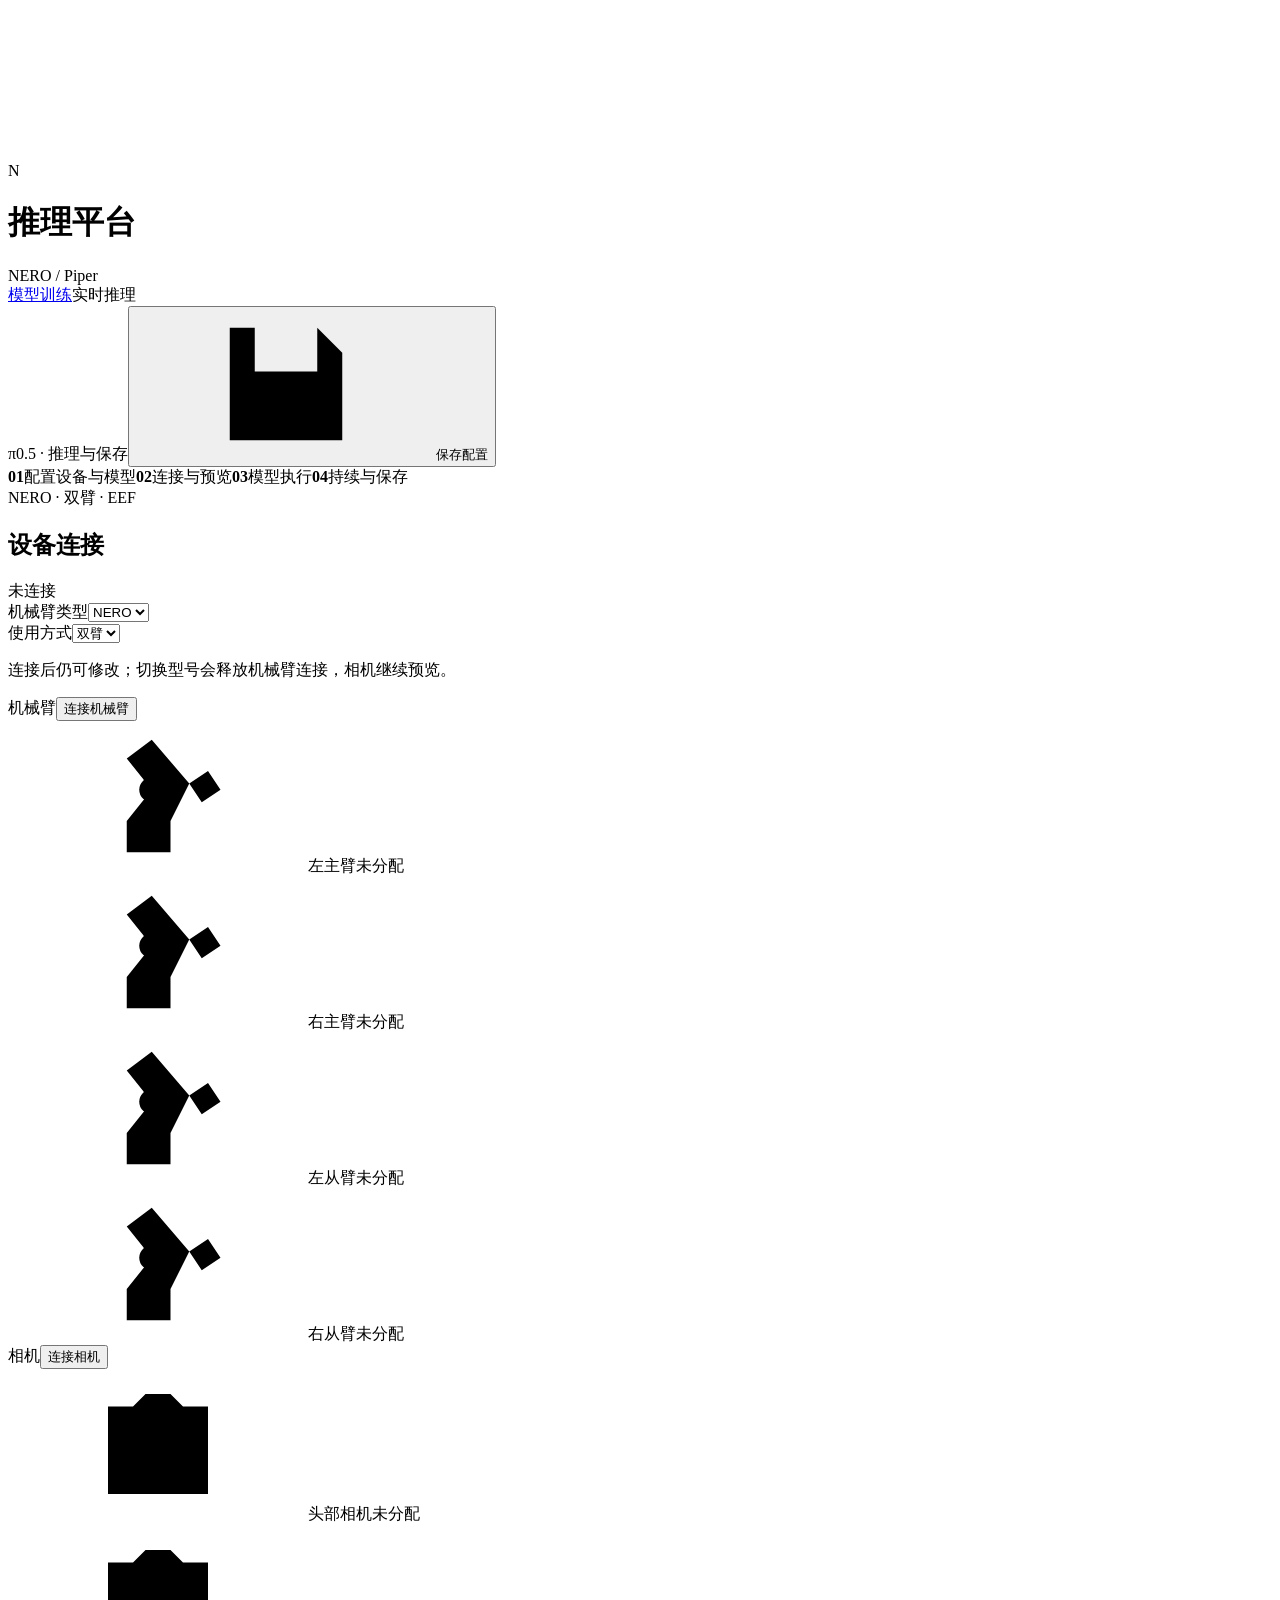
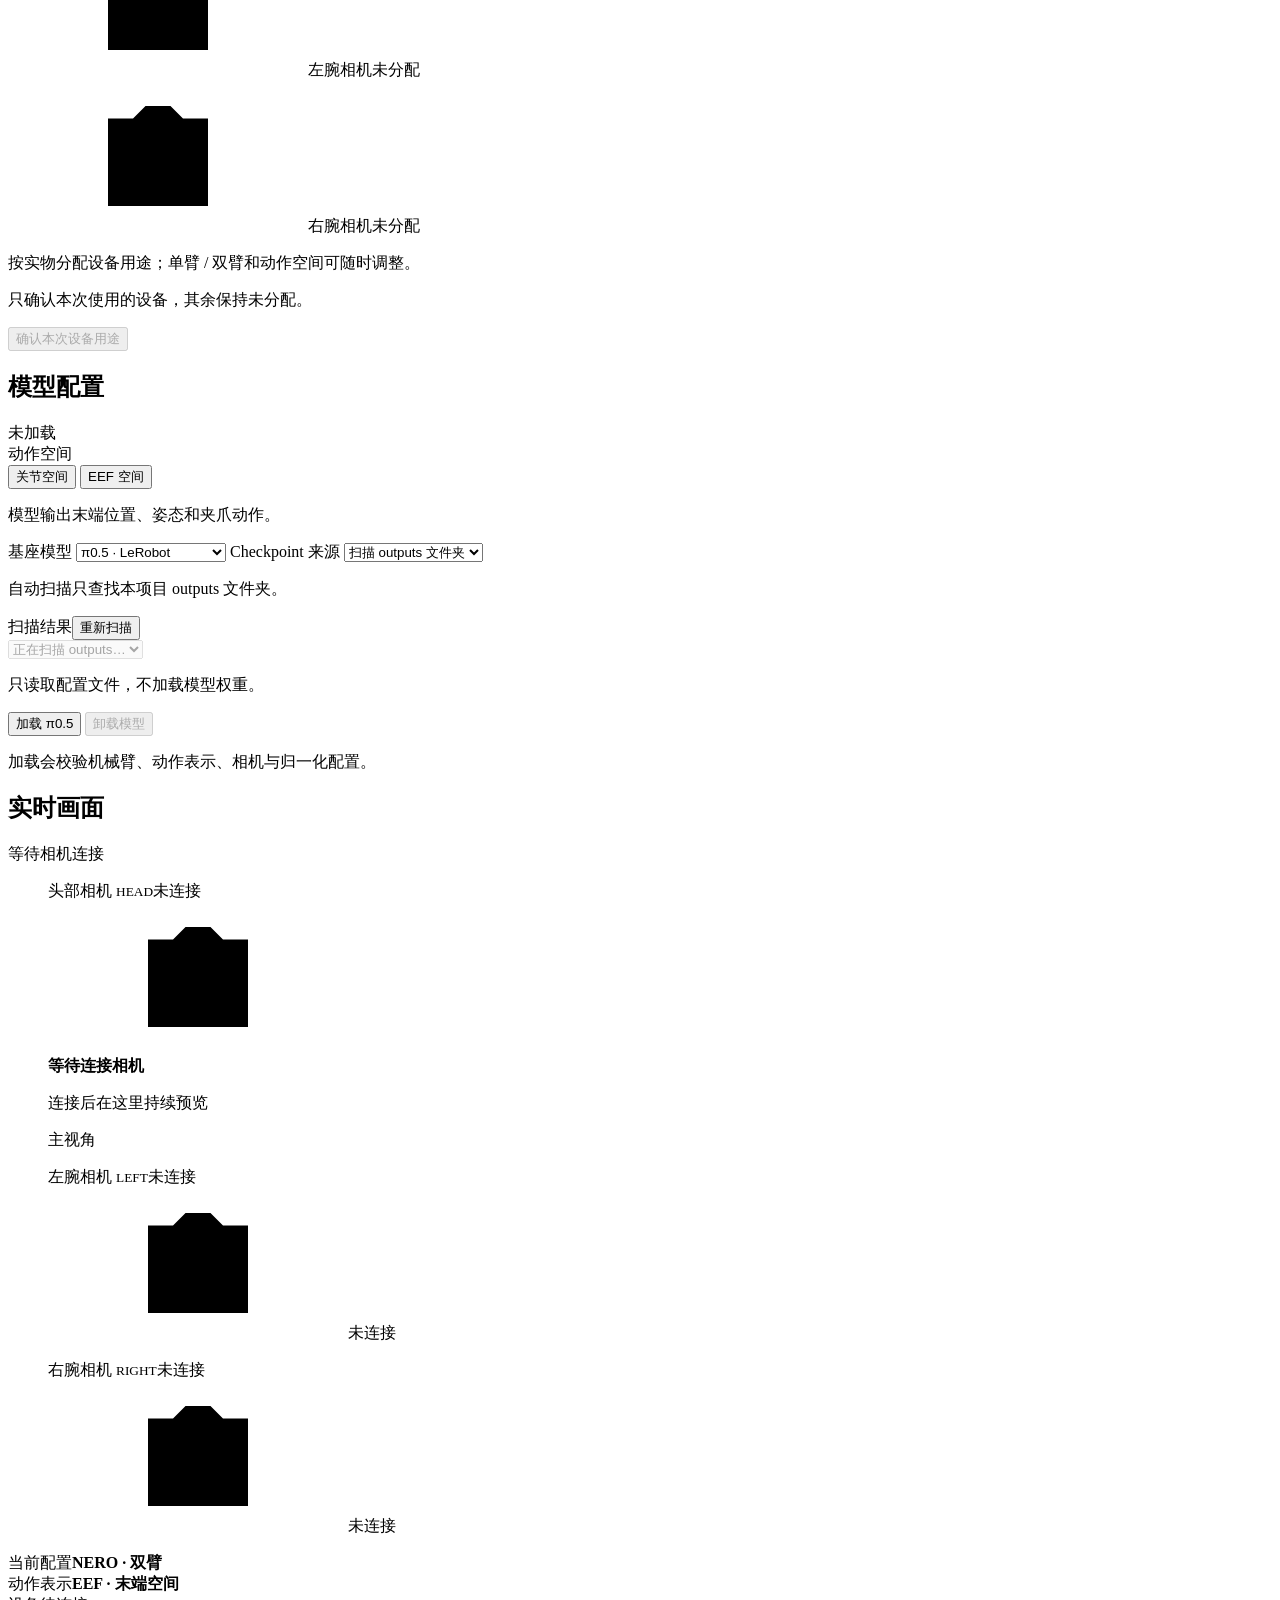
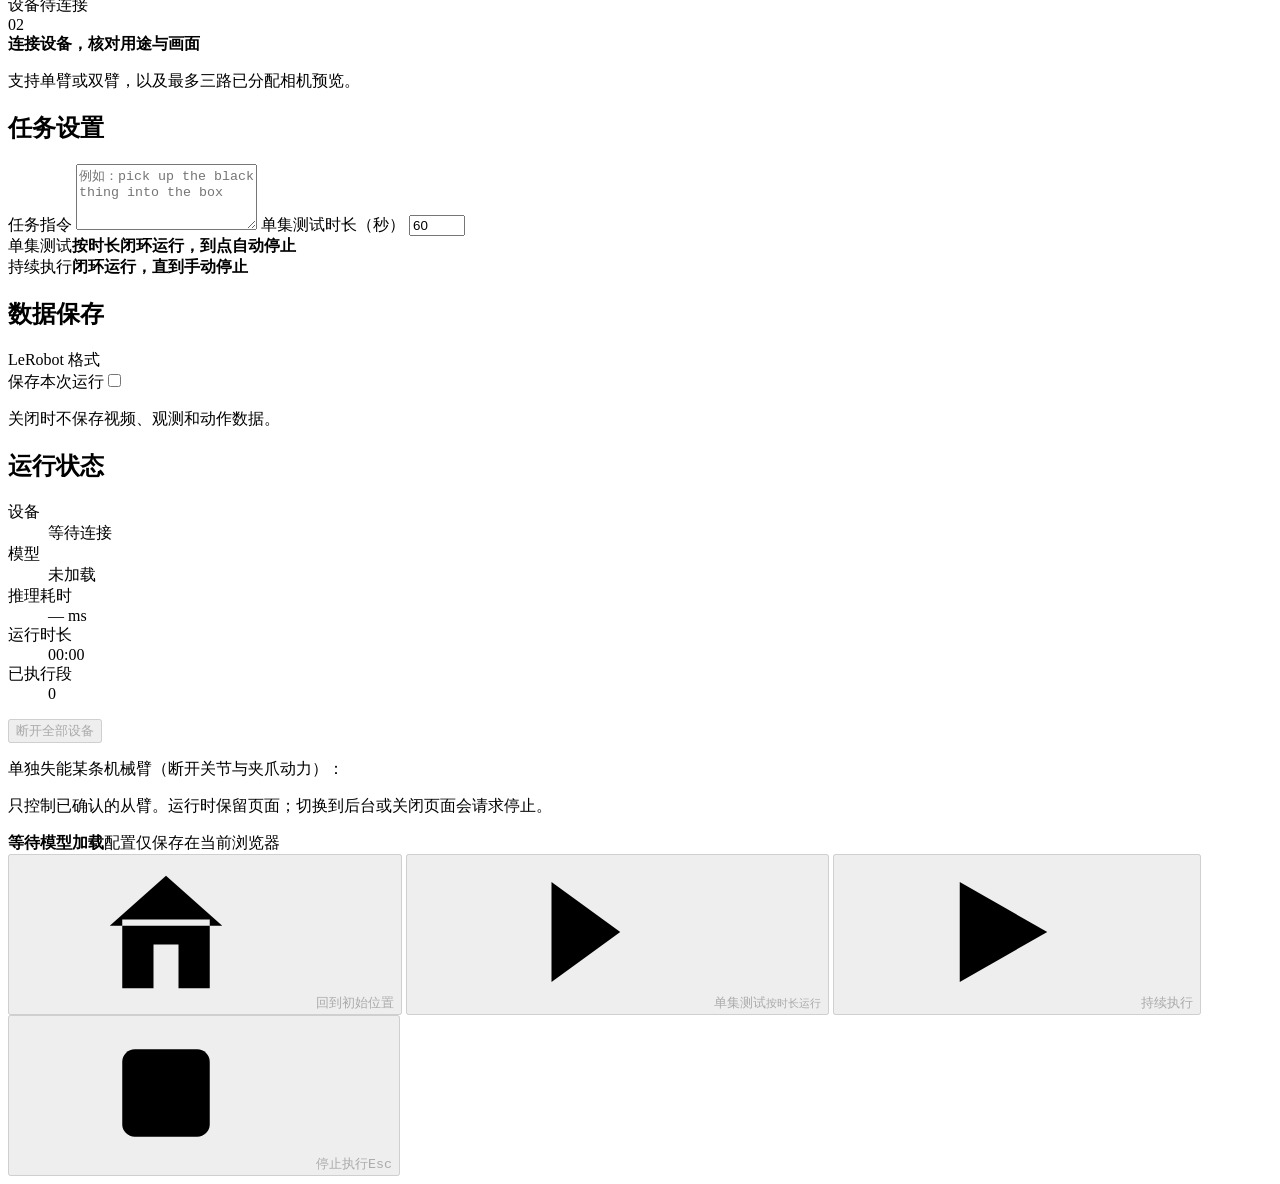
==== examples/inference_platform/inference_platform/templates/platform.html @ 8cd92c37 "feat: Nero 双臂推理/训练平台 + 关节限位测量 + 双臂机器人定义 - examples/inference_platform: π0.5 推理平台（设备管理、微动、限位测量、单集/持续执" ====
<!doctype html>
<html lang="zh-CN">
<head>
  <meta charset="utf-8">
  <meta name="viewport" content="width=device-width, initial-scale=1">
    <meta name="platform-ui-version" content="5">
  <meta name="checkpoint-ui-version" content="2">
  <title>NERO / Piper · 推理平台</title>
  <link rel="stylesheet" href="/static/platform.css">
  <link rel="stylesheet" href="/static/devices.css">
  <script src="/static/platform.js" defer></script>
  <script src="/static/devices.js" defer></script>
  <script src="/static/inference.js" defer></script>
</head>
<body>
  <svg class="icon-library" aria-hidden="true" xmlns="http://www.w3.org/2000/svg">
    <symbol id="i-camera" viewBox="0 0 24 24"><path d="M4 6h4l2-2h4l2 2h4v14H4z"/><circle cx="12" cy="13" r="4"/></symbol>
    <symbol id="i-arm" viewBox="0 0 24 24"><path d="M4 21h16M7 21v-5l4-5-4-5 4-3 6 7-3 6v5M17 10l3-2 2 3-3 2"/><circle cx="11" cy="11" r="2"/></symbol>
    <symbol id="i-home" viewBox="0 0 24 24"><path d="m3 11 9-8 9 8M5 10v11h5v-7h4v7h5V10"/></symbol>
    <symbol id="i-play" viewBox="0 0 24 24"><path d="m7 4 14 8-14 8z"/></symbol>
    <symbol id="i-step" viewBox="0 0 24 24"><path d="M5 4v16m5-16 11 8-11 8z"/></symbol>
    <symbol id="i-stop" viewBox="0 0 24 24"><rect x="5" y="5" width="14" height="14" rx="2"/></symbol>
    <symbol id="i-save" viewBox="0 0 24 24"><path d="M4 3h13l4 4v14H3V3h1m3 0v7h10V3M7 21v-7h10v7"/></symbol>
  </svg>
  <header class="topbar">
    <div class="brand"><span class="brand-mark">N</span><div><h1>推理平台</h1><span>NERO / Piper</span></div></div>
    <nav aria-label="主导航"><a class="nav-link" href="http://127.0.0.1:7863">模型训练</a><span class="nav-active">实时推理</span></nav>
    <div class="top-actions"><span class="stage-badge">π0.5 · 推理与保存</span><button id="save-config" class="button compact"><svg><use href="#i-save"/></svg>保存配置</button></div>
  </header>
  <div class="setup-bar">
    <div class="setup-stages"><span><b>01</b>配置设备与模型</span><i></i><span><b>02</b>连接与预览</span><i></i><span class="current"><b>03</b>模型执行</span><i></i><span><b>04</b>持续与保存</span></div>
    <span class="scope-summary" id="scope-summary">NERO · 双臂 · EEF</span>
  </div>
  <form id="config-form" class="workspace">
    <aside class="left-column">
      <section class="panel device-panel">
        <div class="panel-heading"><h2>设备连接</h2><span id="device-status" class="status muted-status">未连接</span></div>
        <div class="two-fields">
          <div><label for="robot">机械臂类型</label><select id="robot"><option value="nero">NERO</option><option value="piper">Piper</option></select></div>
          <div><label for="arms">使用方式</label><select id="arms"><option value="dual">双臂</option><option value="single">单臂</option></select></div>
        </div>
        <p id="device-config-message" class="field-note" role="status">连接后仍可修改；切换型号会释放机械臂连接，相机继续预览。</p>
        <div class="section-label"><span>机械臂</span><button id="manage-arms" class="text-button" type="button">连接机械臂</button></div>
        <div class="device-row"><span><svg><use href="#i-arm"/></svg>左主臂</span><span id="arm-left-leader-status" class="muted">未分配</span></div>
        <div class="device-row"><span><svg><use href="#i-arm"/></svg>右主臂</span><span id="arm-right-leader-status" class="muted">未分配</span></div>
        <div class="device-row"><span><svg><use href="#i-arm"/></svg>左从臂</span><span id="arm-left-follower-status" class="muted">未分配</span></div>
        <div class="device-row"><span><svg><use href="#i-arm"/></svg>右从臂</span><span id="arm-right-follower-status" class="muted">未分配</span></div>
        <div class="section-label camera-heading"><span>相机</span><button id="manage-cameras" class="text-button" type="button">连接相机</button></div>
        <div class="device-row"><span><svg><use href="#i-camera"/></svg>头部相机</span><span id="camera-head-status" class="muted">未分配</span></div>
        <div class="device-row"><span><svg><use href="#i-camera"/></svg>左腕相机</span><span id="camera-left-status" class="muted">未分配</span></div>
        <div class="device-row"><span><svg><use href="#i-camera"/></svg>右腕相机</span><span id="camera-right-status" class="muted">未分配</span></div>
        <p class="field-note" id="connection-note">按实物分配设备用途；单臂 / 双臂和动作空间可随时调整。</p>
        <p class="field-note" id="current-device-selection">只确认本次使用的设备，其余保持未分配。</p>
        <button type="button" id="confirm-current-devices" class="button full" disabled>确认本次设备用途</button>
        <p id="device-confirm-error" class="config-issue" role="alert" hidden></p>
      </section>
      <section class="panel model-panel">
        <div class="panel-heading"><h2>模型配置</h2><span id="model-tag" class="small-tag">未加载</span></div>
        <label id="space-label">动作空间</label>
        <div class="segmented" role="group" aria-labelledby="space-label">
          <button type="button" data-space="joint" aria-pressed="false">关节空间</button>
          <button type="button" data-space="eef" aria-pressed="true">EEF 空间</button>
        </div>
        <p id="space-description" class="field-note">模型输出末端位置、姿态和夹爪动作。</p>
        <label for="model">基座模型</label>
        <select id="model"><option value="pi05">π0.5 · LeRobot</option><option value="openwam" disabled>OpenWAM · 暂不接入</option></select>
        <label for="checkpoint-source">Checkpoint 来源</label>
        <select id="checkpoint-source">
          <option value="outputs">扫描 outputs 文件夹</option>
          <option value="manual">手动选择文件夹…</option>
        </select>
        <p id="checkpoint-scan-hint" class="field-note">自动扫描只查找本项目 outputs 文件夹。</p>
        <div id="outputs-checkpoint-field">
          <div class="field-heading"><label for="checkpoint">扫描结果</label><button type="button" id="refresh-checkpoints" class="text-button">重新扫描</button></div>
          <select id="checkpoint" disabled><option value="">正在扫描 outputs…</option></select>
        </div>
        <div id="manual-checkpoint-field" hidden>
          <button type="button" id="choose-checkpoint" class="button full">选择 checkpoint 文件夹…</button>
          <p id="manual-checkpoint-path" class="checkpoint-detail">尚未选择文件夹</p>
        </div>
        <p id="checkpoint-selection-message" class="field-note" role="status" hidden></p>
        <p id="checkpoint-detail" class="checkpoint-detail">只读取配置文件，不加载模型权重。</p>
        <p id="config-issue" class="config-issue" role="status" hidden></p>
        <button type="button" id="load-model" class="button full">加载 π0.5</button>
        <button type="button" id="unload-model" class="text-button" disabled>卸载模型</button>
        <p id="model-message" class="field-note" role="status">加载会校验机械臂、动作表示、相机与归一化配置。</p>
      </section>
    </aside>
    <section class="panel vision-panel">
      <div class="panel-heading"><h2>实时画面</h2><span id="preview-status" class="small-tag">等待相机连接</span></div>
      <div class="camera-grid">
        <figure class="camera-view main-camera" data-camera-role="head">
          <figcaption><span>头部相机 <small>HEAD</small></span><span class="frame-status">未连接</span></figcaption>
          <img class="live-frame" alt="头部相机实时画面" hidden>
          <div class="camera-empty"><div class="camera-icon"><svg><use href="#i-camera"/></svg></div><strong>等待连接相机</strong><p>连接后在这里持续预览</p></div>
          <span class="view-label">主视角</span>
        </figure>
        <figure class="camera-view" data-camera-role="left">
          <figcaption><span>左腕相机 <small>LEFT</small></span><span class="frame-status">未连接</span></figcaption>
          <img class="live-frame" alt="左腕相机实时画面" hidden>
          <div class="camera-empty small"><svg><use href="#i-camera"/></svg><span>未连接</span></div>
        </figure>
        <figure class="camera-view" data-camera-role="right">
          <figcaption><span>右腕相机 <small>RIGHT</small></span><span class="frame-status">未连接</span></figcaption>
          <img class="live-frame" alt="右腕相机实时画面" hidden>
          <div class="camera-empty small"><svg><use href="#i-camera"/></svg><span>未连接</span></div>
        </figure>
      </div>
      <div class="observation-summary"><div><span class="eyebrow">当前配置</span><strong id="observation-title">NERO · 双臂</strong></div><div><span class="eyebrow">动作表示</span><strong id="observation-space">EEF · 末端空间</strong></div><span id="connection-summary" class="not-ready">设备待连接</span></div>
      <div class="stage-note"><span class="note-number">02</span><div><strong>连接设备，核对用途与画面</strong><p id="device-message" role="status">支持单臂或双臂，以及最多三路已分配相机预览。</p></div></div>
    </section>
    <aside class="right-column">
      <section class="panel">
        <div class="panel-heading"><h2>任务设置</h2></div>
        <label for="task">任务指令</label>
        <textarea id="task" rows="4" placeholder="例如：pick up the black thing into the box"></textarea>
        <label for="duration">单集测试时长（秒）</label>
        <input id="duration" type="number" min="1" max="600" step="1" inputmode="numeric" value="60">
        <div class="task-summary"><span>单集测试</span><strong>按时长闭环运行，到点自动停止</strong></div>
        <div class="task-summary"><span>持续执行</span><strong>闭环运行，直到手动停止</strong></div>
      </section>
      <section class="panel">
        <div class="panel-heading"><h2>数据保存</h2><span class="small-tag">LeRobot 格式</span></div>
        <label class="switch-row" for="record"><span>保存本次运行</span><input id="record" type="checkbox" role="switch"><span class="switch-track" aria-hidden="true"></span></label>
        <p class="field-note" id="record-description">关闭时不保存视频、观测和动作数据。</p>
        <div id="record-fields" hidden><label for="dataset-name">数据集名称</label><input id="dataset-name" placeholder="nero/inference_pick01" spellcheck="false"><label for="output-dir">保存目录</label><input id="output-dir" placeholder="默认：outputs/inference" spellcheck="false"><p class="field-note">每次执行生成独立目录，保存 RGB 视频、状态、实际控制动作与模型原始预测。</p></div>
      </section>
      <section class="panel runtime-panel">
        <div class="panel-heading"><h2>运行状态</h2></div>
        <dl><div><dt>设备</dt><dd id="runtime-devices">等待连接</dd></div><div><dt>模型</dt><dd id="runtime-model">未加载</dd></div><div><dt>推理耗时</dt><dd id="runtime-latency">— ms</dd></div><div><dt>运行时长</dt><dd id="runtime-elapsed">00:00</dd></div><div><dt>已执行段</dt><dd id="runtime-chunks">0</dd></div></dl>
        <p id="record-result" class="checkpoint-detail" role="status" hidden></p>
        <button type="button" id="disconnect-all" class="button full" disabled>断开全部设备</button>
        <p class="field-note">单独失能某条机械臂（断开关节与夹爪动力）：</p>
        <div id="arm-disable-list" class="arm-disable-list"></div>
        <p class="field-note">只控制已确认的从臂。运行时保留页面；切换到后台或关闭页面会请求停止。</p>
      </section>
    </aside>
  </form>
  <footer class="control-bar">
    <div class="control-status"><span class="status-light"></span><div><strong id="inference-message" role="status">等待模型加载</strong><span id="save-status" role="status" aria-live="polite">配置仅保存在当前浏览器</span></div></div>
    <div class="control-buttons">
      <button id="home-motion" class="button motion-button" disabled title="仅已确认的从臂，速度 10%"><svg><use href="#i-home"/></svg><span>回到初始位置</span></button>
      <button id="single-motion" class="button motion-button" disabled title="按上方设置时长闭环运行，到点自动停止"><svg><use href="#i-step"/></svg><span>单集测试<small>按时长运行</small></span></button>
      <button id="continuous-motion" class="button primary motion-button" disabled title="每段结束后重新观测，直到停止"><svg><use href="#i-play"/></svg><span>持续执行</span></button>
      <button id="stop-motion" class="button stop motion-button" disabled title="停止微动、模型执行或回位"><svg><use href="#i-stop"/></svg><span>停止执行</span><kbd>Esc</kbd></button>
    </div>
  </footer>
  <dialog id="device-dialog" aria-labelledby="device-dialog-title">
    <div class="dialog-heading"><div><h2 id="device-dialog-title">连接与分配设备</h2><p class="field-note">连接反馈 → 微动辨认机械臂 → 分配用途 → 按实物确认</p></div><div class="device-actions"><button type="button" id="stop-jog" class="button stop compact" disabled>停止微动 · Esc</button><button type="button" id="close-devices" class="button compact">完成</button></div></div>
    <div class="device-toolbar"><button type="button" id="scan-devices" class="button primary">检测设备</button><button type="button" id="dialog-disconnect" class="button" disabled>断开全部</button><span id="scan-hint" class="field-note">先选择主界面的机械臂类型和使用方式。</span></div>
    <p id="device-error" class="config-issue" role="alert" hidden></p>
    <p id="jog-status" class="jog-status" role="status" aria-live="polite" hidden></p>
    <details id="detection-details" hidden><summary>相机驱动检测结果</summary><p id="detection-message" class="field-note"></p></details>
    <h3 id="arm-list-heading">机械臂 · CAN 通道</h3><div id="arm-list" class="device-list"><p class="field-note">点击检测设备。</p></div>
    <p id="arm-role-hint" class="field-note">用途记录实物身份，不会自动切换硬件主从模式。模型执行只使用从臂。</p>
    <h3 id="camera-list-heading">相机</h3><div id="camera-list" class="device-list camera-device-list"><p class="field-note">点击检测设备。</p></div>
    <div class="device-confirm"><label class="acknowledge"><input type="checkbox" id="acknowledge-devices">已按实物核对以上机械臂与相机用途</label><button type="button" id="confirm-devices" class="button primary" disabled>确认设备用途</button><p id="confirmation-message" class="field-note">用途确认仅对本次设备连接有效；单臂/双臂需完整分配，至少选择一台相机。</p></div>
  </dialog>
  <dialog id="jog-dialog" aria-labelledby="jog-title">
    <h2 id="jog-title">确认微动测试</h2>
    <p id="jog-target"></p>
    <p class="field-note">将切换到从臂受控模式并使能，以 5% 速度完成小幅往返。夹爪不动作；测试后保持使能，速度保留为 5%。关节空间 / EEF 的选择不影响这项设备识别测试。</p>
    <p class="field-note">请确认该机械臂周围有活动空间。开始后可点击“停止微动”或按 Esc；停止后保持当前位置，不再自动返回。</p>
    <div class="device-actions"><button type="button" id="cancel-jog" class="button">取消</button><button type="button" id="start-jog" class="button primary">开始微动</button></div>
  </dialog>
  <dialog id="disable-dialog" aria-labelledby="disable-title">
    <h2 id="disable-title">确认失能</h2>
    <p id="disable-target"></p>
    <p class="field-note">失能会断开关节电机与夹爪动力。高位关节会因重力坠落（无阻尼），请先用手扶住机械臂或将其放低到安全位置，再确认。</p>
    <p class="field-note">失能后关节反馈仍在；再次微动或执行会自动重新使能。如需完全断开通信，请用「断开连接」。</p>
    <div class="device-actions"><button type="button" id="cancel-disable" class="button">取消</button><button type="button" id="start-disable" class="button stop">确认失能</button></div>
  </dialog>
  <dialog id="measure-dialog" aria-labelledby="measure-title">
    <h2 id="measure-title">关节限位测量</h2>
    <p id="measure-target"></p>
    <p class="field-note">点击「开始拖动测量」后，机械臂会切到拖动（零力）模式，请手动把各关节拖到两端（不要硬顶机械限位），完成后点「停止测量并保存」。测量只读、不发送控制，结果按当前用途标签保存，供推理平台读取。</p>
    <p id="measure-status" class="field-note" role="status" aria-live="polite"></p>
    <div class="device-actions"><button type="button" id="cancel-measure" class="button">关闭</button><button type="button" id="measure-start" class="button primary">开始拖动测量</button><button type="button" id="measure-stop" class="button stop" hidden>停止测量并保存</button></div>
  </dialog>
</body>
</html>
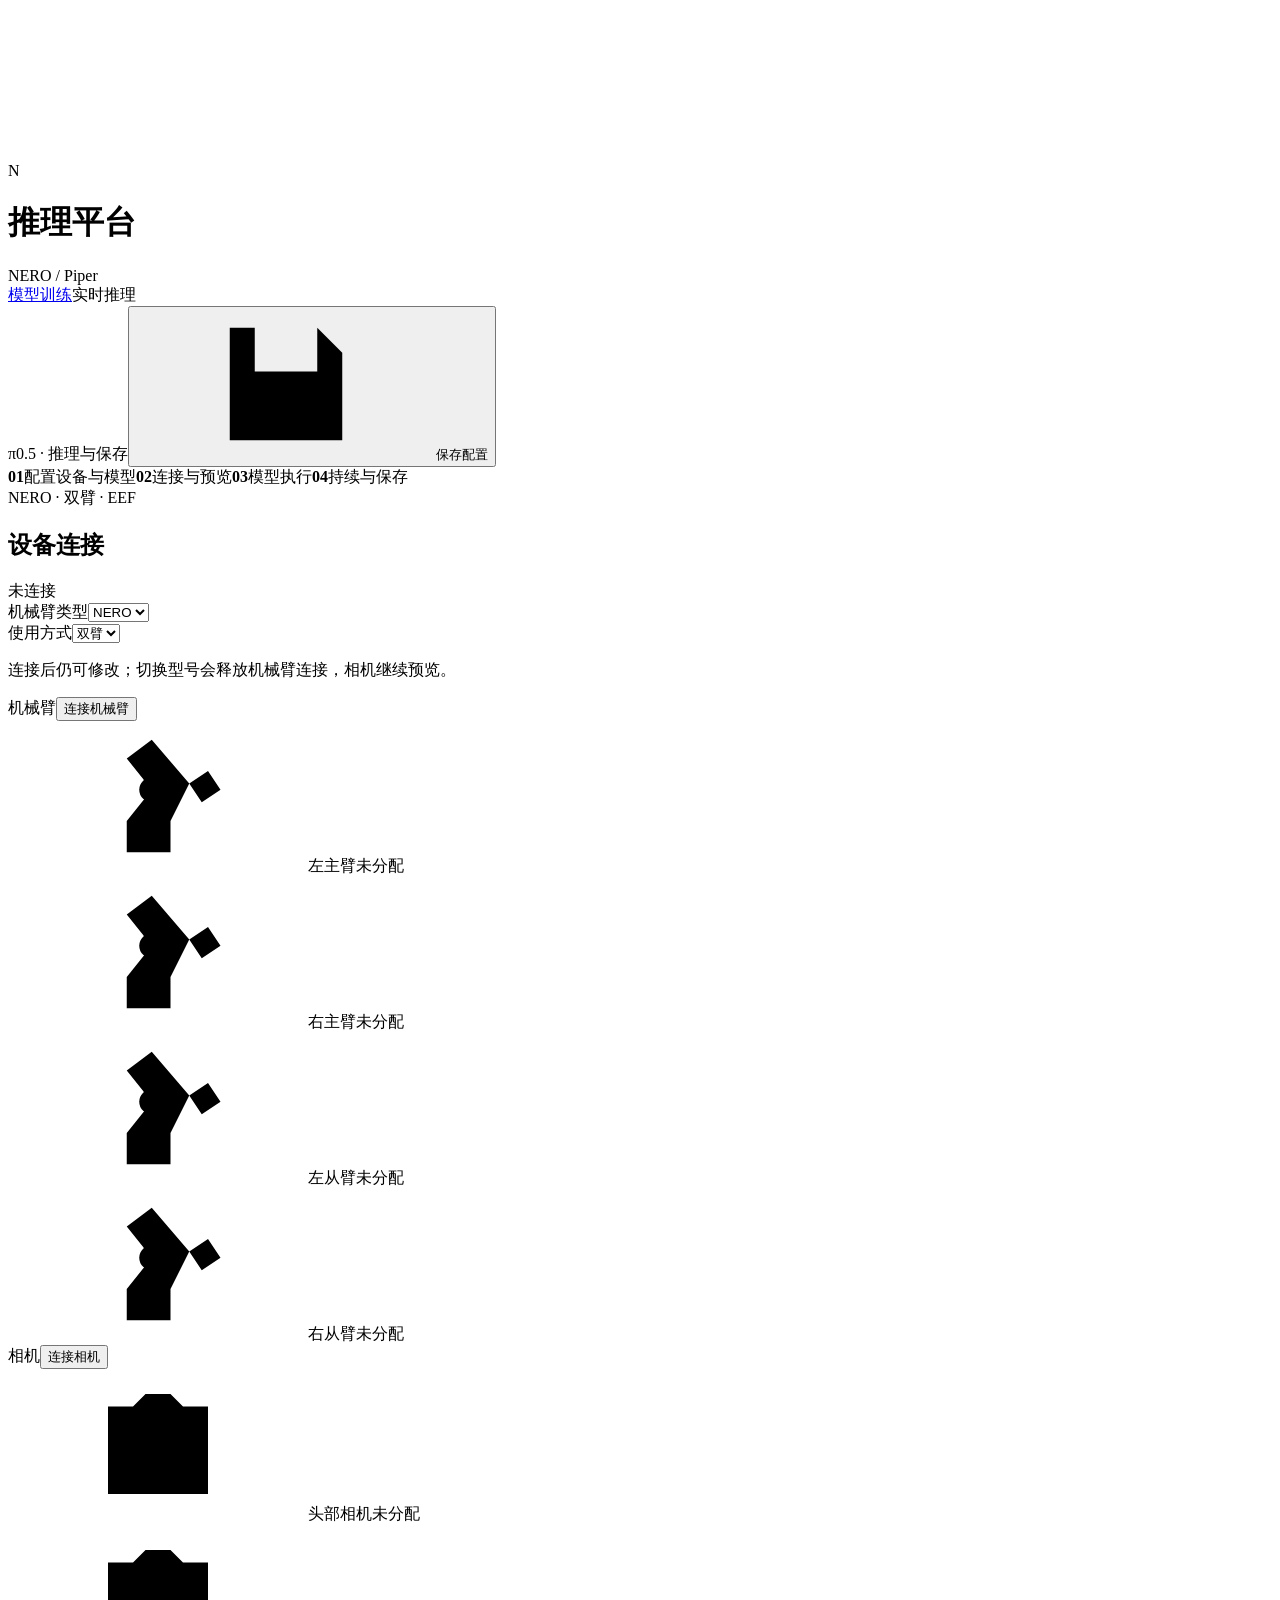
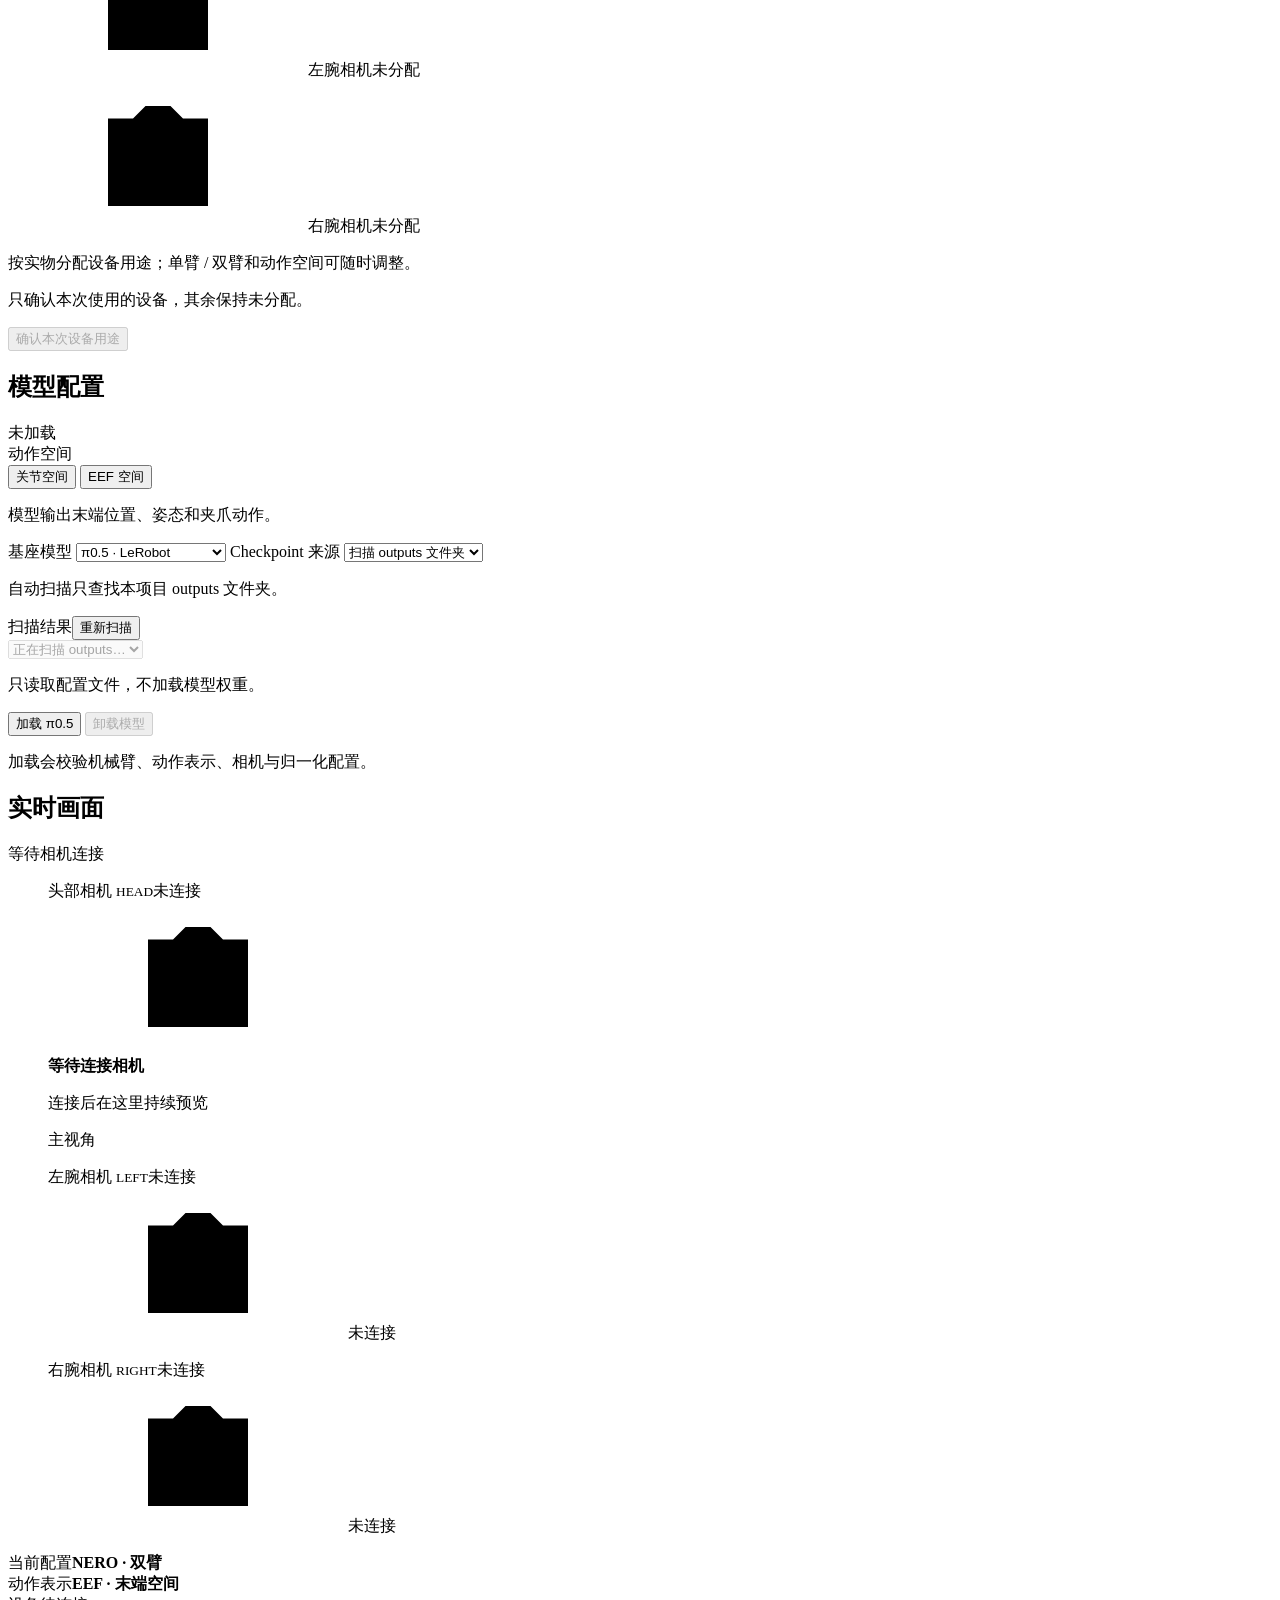
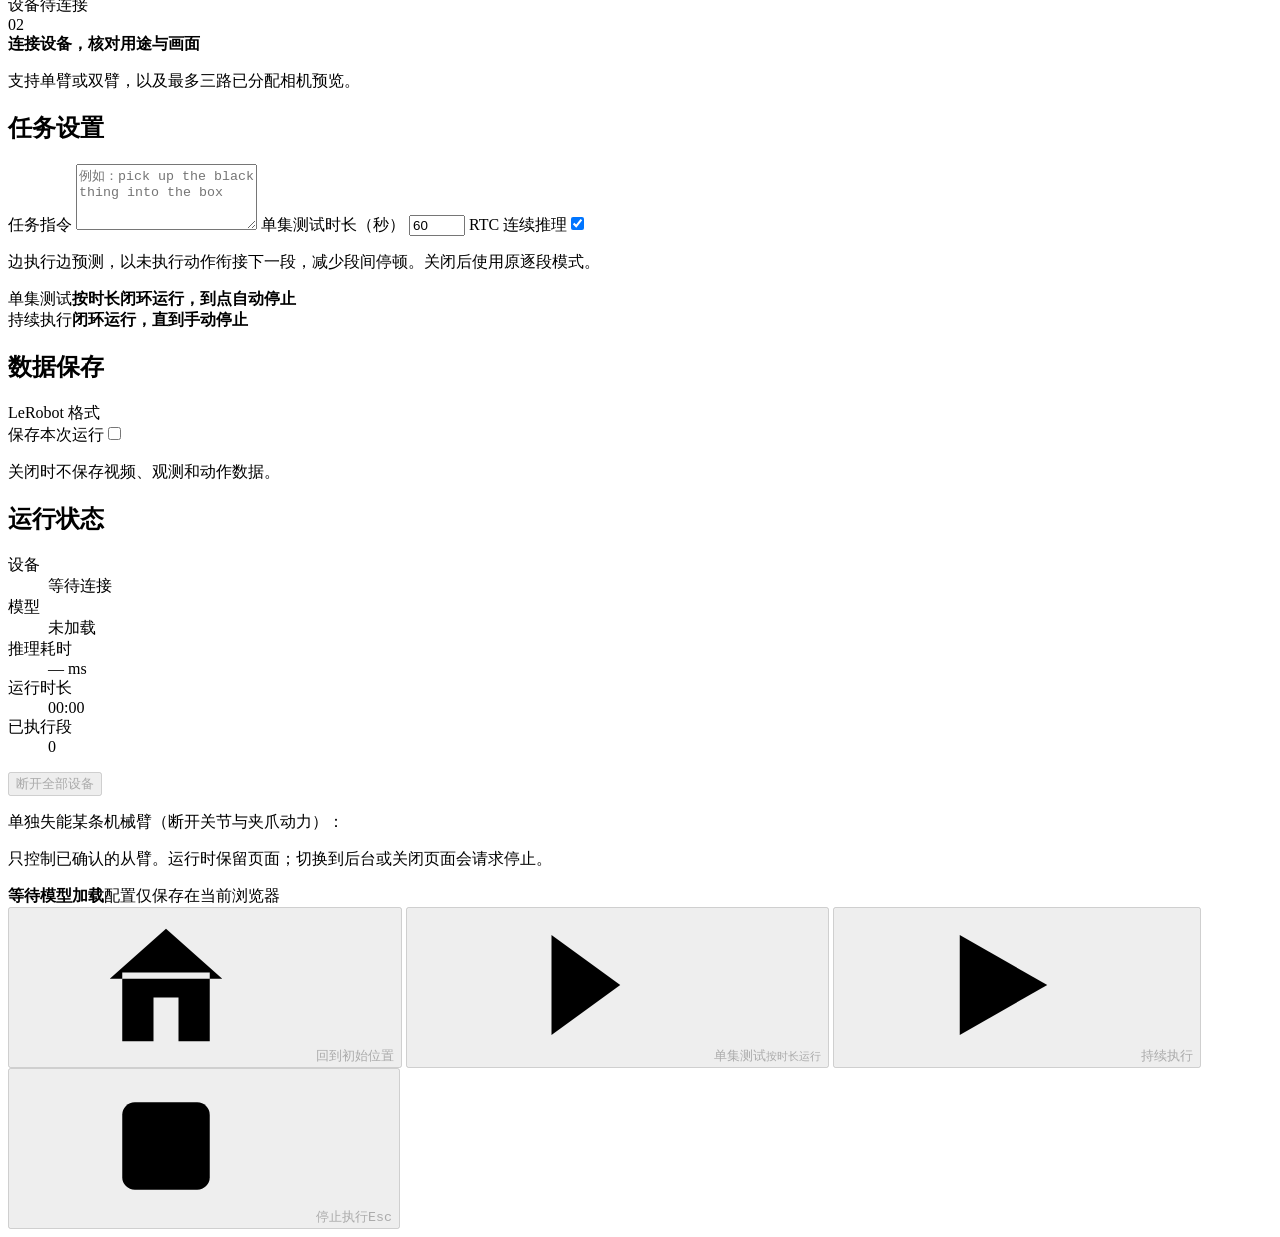
==== commit fa6d82b9: "feat(inference): add FastWAM and asynchronous pi05 RTC" ====
--- a/examples/inference_platform/inference_platform/templates/platform.html
+++ b/examples/inference_platform/inference_platform/templates/platform.html
@@ -63,7 +63,7 @@
         </div>
         <p id="space-description" class="field-note">模型输出末端位置、姿态和夹爪动作。</p>
         <label for="model">基座模型</label>
-        <select id="model"><option value="pi05">π0.5 · LeRobot</option><option value="openwam" disabled>OpenWAM · 暂不接入</option></select>
+        <select id="model"><option value="pi05">π0.5 · LeRobot</option><option value="fastwam">FastWAM · LeRobot</option><option value="openwam" disabled>OpenWAM · 暂不接入</option></select>
         <label for="checkpoint-source">Checkpoint 来源</label>
         <select id="checkpoint-source">
           <option value="outputs">扫描 outputs 文件夹</option>
@@ -116,6 +116,8 @@
         <textarea id="task" rows="4" placeholder="例如：pick up the black thing into the box"></textarea>
         <label for="duration">单集测试时长（秒）</label>
         <input id="duration" type="number" min="1" max="600" step="1" inputmode="numeric" value="60">
+        <label class="switch-row" for="rtc-enabled"><span>RTC 连续推理</span><input id="rtc-enabled" type="checkbox" role="switch" checked><span class="switch-track" aria-hidden="true"></span></label>
+        <p id="rtc-note" class="field-note">边执行边预测，以未执行动作衔接下一段，减少段间停顿。关闭后使用原逐段模式。</p>
         <div class="task-summary"><span>单集测试</span><strong>按时长闭环运行，到点自动停止</strong></div>
         <div class="task-summary"><span>持续执行</span><strong>闭环运行，直到手动停止</strong></div>
       </section>
